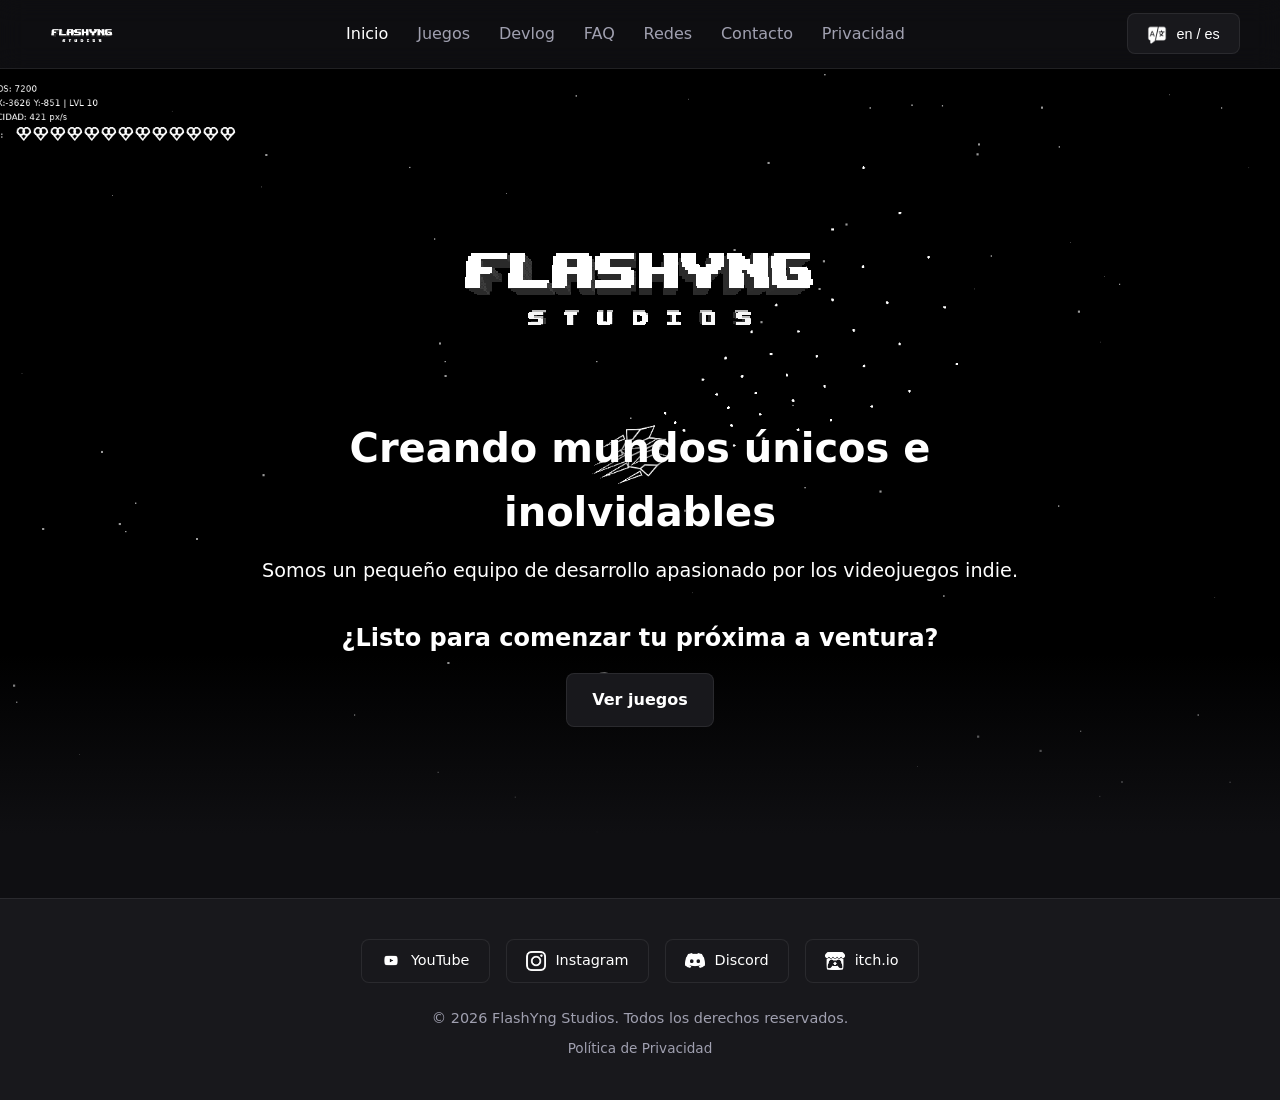
==== index.html @ 8a199bd9 "Add files via upload" ====
<!DOCTYPE html>
<html lang="es">
<head>
    <meta charset="UTF-8">
    <meta name="viewport" content="width=device-width, initial-scale=1.0">
    <meta name="description" content="Sitio oficial de FlashYng Studios. Descubre nuestros proyectos indie y únete a la comunidad.">
    <title>FlashYng Studios | Indie Game Studio</title>
    
    <!-- Hoja de estilos específica de la portada (incluye las variables y base automáticamente) -->
    <link rel="stylesheet" href="CSS/index.css">
</head>
<body>

    <!-- CABECERA FLOTANTE / MENU PRINCIPAL -->
    <header class="glass-header">
        <nav class="navbar">
            <a href="index.html" class="brand-logo">
                <img src="Assets/Images/FlashYngStudios/Logo.png" alt="Logo FlashYng Studios" class="logo-img">
            </a>

            <!-- Navegación entre las distintas páginas del sitio -->
            <ul class="nav-links">
                <li><a data-lang="menu-home" href="index.html" class="active">Inicio</a></li>
                <li><a data-lang="menu-games" href="games.html">Juegos</a></li>
                <li><a data-lang="menu-devlog" href="devlog.html">Devlog</a></li>
                <li><a data-lang="menu-faq" href="faq.html">FAQ</a></li>
                <li><a data-lang="menu-social" href="social.html">Redes</a></li>
                <li><a data-lang="menu-contact" href="contact.html">Contacto</a></li>
                <li><a data-lang="menu-privacity" href="privacy-policy.html">Privacidad</a></li>
            </ul>

            <!--
            <a href="https://discord.gg/7MVKK58HyQ" target="_blank" rel="noopener" class="btn btn-header">
                Discord
            </a>
            -->

            <!-- <a href="https://www.youtube.com/@FlashYngStudios" target="_blank" rel="noopener" class="social-btn"> -->

            <!-- <a target="_blank" rel="noopener" class="social-btn">
                <img src="Assets/Images/Icons/language_icon.png" alt="YouTube" class="social-icon">
                <span>en / es</span> <!- <span>en / es / pt / fr / de</span> ->
            </a> -->

            <button type="button" onclick="alternarIdioma()" class="social-btn">
                <img src="Assets/Images/Icons/language_icon.png" alt="Language" class="social-icon">
                <span>en / es</span>
            </button>

        </nav>
    </header>

    <main>
        <!-- SECCIÓN HERO CON SLIDER DE IMÁGENES DE FONDO -->
        <section class="hero-section">
            
            <!-- Contenedor del Slider: Agrega tantas imágenes como proyectos quieras mostrar -->
            <div class="hero-slider" id="hero-slider">
                <!-- La primera imagen lleva la clase 'active' para mostrarse al cargar -->
                <div class="slide active" style="background-image: url('Assets/Images/Games/Elements_gameplay.png');"></div>
                <div class="slide active" style="background-image: url('Assets/Images/Games/Miosteroids_gameplay.png');"></div>
                <!-- Agrega aquí más imágenes de tus otros juegos/proyectos -->
                <!-- <div class="slide" style="background-image: url('Assets/Images/project-2.png');"></div> -->
            </div>

            <!-- Contenido textual superpuesto -->
            <div class="hero-content">
                <img src="Assets/Images/FlashYngStudios/Logo.png" alt="Logo Promocional" class="hero-superposed-img pixel-art">
                
                <h1 data-lang="index-slogan">Creando mundos únicos e inolvidables</h1>
                <p data-lang="index-groupInfo">Somos un pequeño equipo de desarrollo apasionado por los videojuegos indie.</p>

                <h2 data-lang="index-start-text">¿Listo para comenzar tu próxima a ventura?</h2>


                <div class="hero-buttons">

                    <!--
                    <a href="https://discord.gg/7MVKK58HyQ" target="_blank" rel="noopener" class="btn btn-discord">
                        Únete a nuestro Discord
                    </a>
                    -->

                    <a data-lang="index-start-button" href="games.html" class="btn btn-secondary">
                        Ver Juegos
                    </a>

                </div>

            </div>

        </section>
    </main>

    <!-- PIE DE PÁGINA -->
    <footer>
        <div class="social-links-container">
            <a href="https://www.youtube.com/@FlashYngStudios" target="_blank" rel="noopener" class="social-btn">
                <img src="Assets/Images/Brand/youtube_icon.png" alt="YouTube" class="social-icon">
                <span>YouTube</span>
            </a>

            <a href="https://www.instagram.com/flashyngstudios" target="_blank" rel="noopener" class="social-btn">
                <img src="Assets/Images/Brand/instagram_icon.png" alt="Instagram" class="social-icon">
                <span>Instagram</span>
            </a>

            <a href="https://discord.gg/7MVKK58HyQ" target="_blank" rel="noopener" class="social-btn">
                <img src="Assets/Images/Brand/discord_icon.png" alt="Discord" class="social-icon">
                <span>Discord</span>
            </a>

            <a href="https://flashyng.itch.io" target="_blank" rel="noopener" class="social-btn">
                <img src="Assets/Images/Brand/itchio_icon.png" alt="itchio" class="social-icon">
                <span>itch.io</span>
            </a>
        </div>

        <p data-lang="footer-copyright">&copy; 2026 FlashYng Studios. Todos los derechos reservados.</p>
        <a data-lang="footer-privacity" href="privacy-policy.html" class="privacy-link">Política de Privacidad</a>
    </footer>

    <!-- Script para controlar la transición automática de imágenes de fondo -->
    <script src="./JS/changeHomeBackgrounds.js"></script>

    <script src="./JS/langSelector.js"></script>

</body>
</html>
---- CSS/index.css ----
@import '/CSS/base.css';

/* ==========================================================================
   HERO SLIDER SECTION
   ========================================================================== */
.hero-section {
    position: relative;
    min-height: 85vh;
    display: flex;
    align-items: center;
    justify-content: center;
    text-align: center;
    padding: 2rem;
    overflow: hidden;
}

/* Contenedor de imágenes de fondo para el Slider */
.hero-slider {
    position: absolute;
    top: 0;
    left: 0;
    width: 100%;
    height: 100%;
    z-index: 1;
}

.slide {
    position: absolute;
    top: 0;
    left: 0;
    width: 100%;
    height: 100%;
    background-size: cover;
    background-position: center;
    opacity: 0;
    transition: opacity 1.2s ease-in-out; /* Transición suave crossfade */
}

.slide.active {
    opacity: 1;
}

/* Degradado inferior (Fade a negro) */
.hero-section::after {
    content: '';
    position: absolute;
    bottom: 0;
    left: 0;
    width: 100%;
    height: 180px;
    background: linear-gradient(to bottom, transparent, var(--color-bg-main));
    pointer-events: none;
    z-index: 2;
}

/* Contenido sobre el fondo */
.hero-content {
    position: relative;
    z-index: 3;
    max-width: 800px;
    width: 100%;
    display: flex;
    flex-direction: column;
    align-items: center;
}

.hero-superposed-img {
    max-width: 480px; /*380px; / Tamaño ajustado para que no distorsione */
    width: 90%;
    height: auto;
    margin-top: -1rem;
    margin-bottom: 1rem;
    display: block;
}

.hero-content h1 {
    font-size: 2.5rem;
    margin-bottom: 0.8rem;
    text-shadow: 0 2px 10px rgba(0, 0, 0, 0.7);
}

.hero-content p {
    color: var(--text-secondary);
    font-size: 1.2rem;
    margin-bottom: 2rem;
    text-shadow: 0 2px 8px rgba(0, 0, 0, 0.7);
}

.hero-buttons {
    margin-top: 1rem;
    display: flex;
    gap: 1rem;
    justify-content: center;
    flex-wrap: wrap;
}

@media (max-width: 768px) {
    .hero-content h1 {
        font-size: 1.8rem;
    }
    
    .hero-content p {
        font-size: 1rem;
    }
    
    .hero-superposed-img {
        max-width: 240px;
    }
    
    .hero-buttons {
        flex-direction: column;
        width: 100%;
    }
}
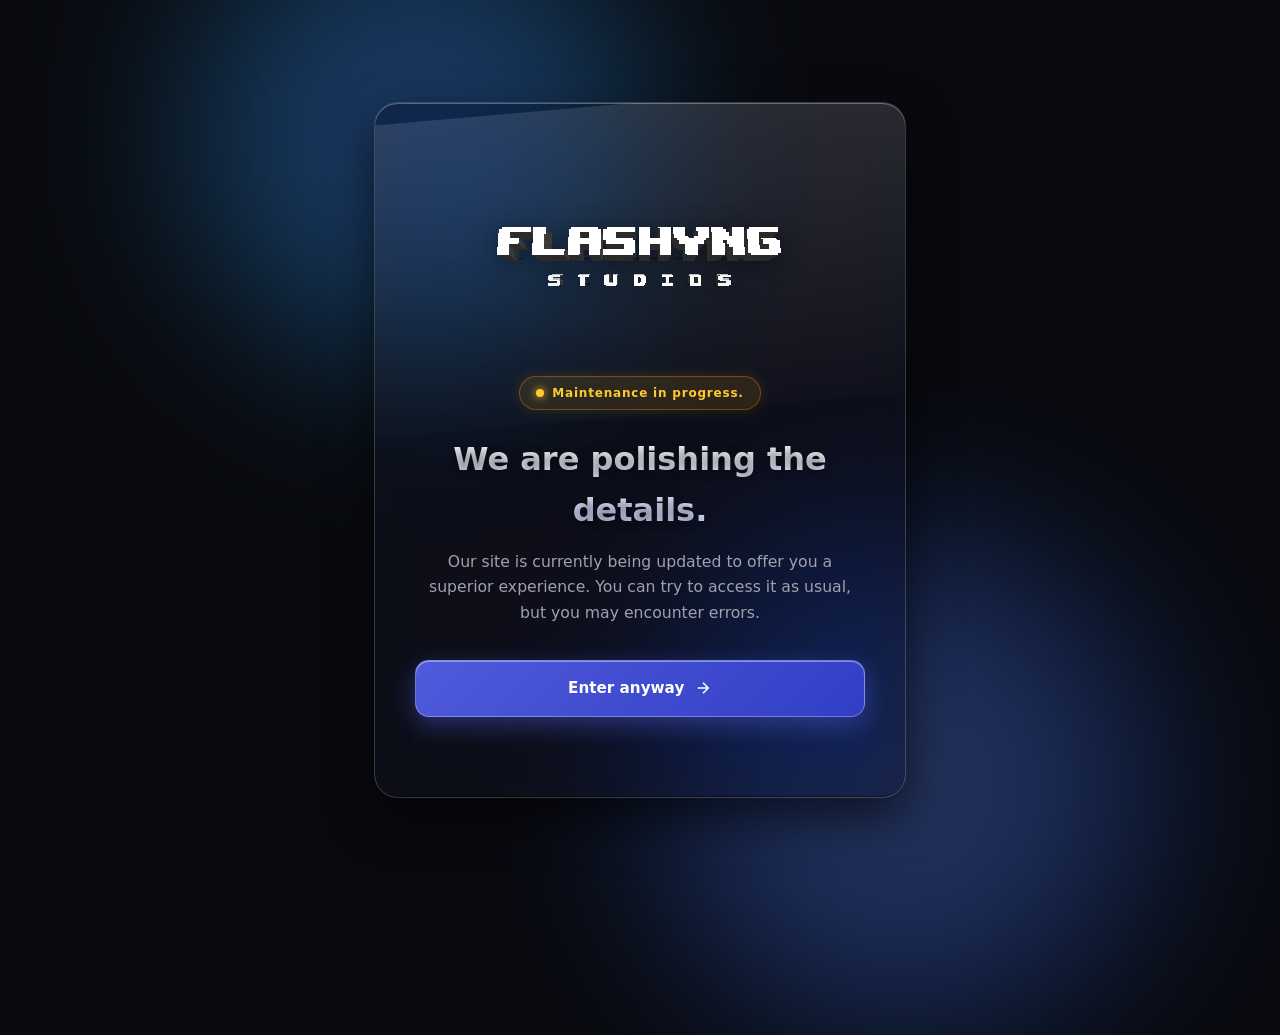
==== commit 198d9f0c: "Add files via upload" ====
--- a/index.html
+++ b/index.html
@@ -3,127 +3,25 @@
 <head>
     <meta charset="UTF-8">
     <meta name="viewport" content="width=device-width, initial-scale=1.0">
-    <meta name="description" content="Sitio oficial de FlashYng Studios. Descubre nuestros proyectos indie y únete a la comunidad.">
-    <title>FlashYng Studios | Indie Game Studio</title>
+    <title>Cargando... | FlashYng Studios</title>
     
-    <!-- Hoja de estilos específica de la portada (incluye las variables y base automáticamente) -->
-    <link rel="stylesheet" href="CSS/index.css">
+    <link rel="icon" type="image/png" href="Assets/Images/Brand/FlashYngStudios_Logo.png">
+    
+    <!-- Script controlador de redirección -->
+    <script src="./JS/noticeController.js"></script>
 </head>
-<body>
 
-    <!-- CABECERA FLOTANTE / MENU PRINCIPAL -->
-    <header class="glass-header">
-        <nav class="navbar">
-            <a href="index.html" class="brand-logo">
-                <img src="Assets/Images/FlashYngStudios/Logo.png" alt="Logo FlashYng Studios" class="logo-img">
-            </a>
+<!-- Google tag (gtag.js) -->
+<script async src="https://www.googletagmanager.com/gtag/js?id=G-ELCMVDMWVH"></script>
+<script>
+  window.dataLayer = window.dataLayer || [];
+  function gtag(){dataLayer.push(arguments);}
+  gtag('js', new Date());
 
-            <!-- Navegación entre las distintas páginas del sitio -->
-            <ul class="nav-links">
-                <li><a data-lang="menu-home" href="index.html" class="active">Inicio</a></li>
-                <li><a data-lang="menu-games" href="games.html">Juegos</a></li>
-                <li><a data-lang="menu-devlog" href="devlog.html">Devlog</a></li>
-                <li><a data-lang="menu-faq" href="faq.html">FAQ</a></li>
-                <li><a data-lang="menu-social" href="social.html">Redes</a></li>
-                <li><a data-lang="menu-contact" href="contact.html">Contacto</a></li>
-                <li><a data-lang="menu-privacity" href="privacy-policy.html">Privacidad</a></li>
-            </ul>
+  gtag('config', 'G-ELCMVDMWVH');
+</script>
 
-            <!--
-            <a href="https://discord.gg/7MVKK58HyQ" target="_blank" rel="noopener" class="btn btn-header">
-                Discord
-            </a>
-            -->
-
-            <!-- <a href="https://www.youtube.com/@FlashYngStudios" target="_blank" rel="noopener" class="social-btn"> -->
-
-            <!-- <a target="_blank" rel="noopener" class="social-btn">
-                <img src="Assets/Images/Icons/language_icon.png" alt="YouTube" class="social-icon">
-                <span>en / es</span> <!- <span>en / es / pt / fr / de</span> ->
-            </a> -->
-
-            <button type="button" onclick="alternarIdioma()" class="social-btn">
-                <img src="Assets/Images/Icons/language_icon.png" alt="Language" class="social-icon">
-                <span>en / es</span>
-            </button>
-
-        </nav>
-    </header>
-
-    <main>
-        <!-- SECCIÓN HERO CON SLIDER DE IMÁGENES DE FONDO -->
-        <section class="hero-section">
-            
-            <!-- Contenedor del Slider: Agrega tantas imágenes como proyectos quieras mostrar -->
-            <div class="hero-slider" id="hero-slider">
-                <!-- La primera imagen lleva la clase 'active' para mostrarse al cargar -->
-                <div class="slide active" style="background-image: url('Assets/Images/Games/Elements_gameplay.png');"></div>
-                <div class="slide active" style="background-image: url('Assets/Images/Games/Miosteroids_gameplay.png');"></div>
-                <!-- Agrega aquí más imágenes de tus otros juegos/proyectos -->
-                <!-- <div class="slide" style="background-image: url('Assets/Images/project-2.png');"></div> -->
-            </div>
-
-            <!-- Contenido textual superpuesto -->
-            <div class="hero-content">
-                <img src="Assets/Images/FlashYngStudios/Logo.png" alt="Logo Promocional" class="hero-superposed-img pixel-art">
-                
-                <h1 data-lang="index-slogan">Creando mundos únicos e inolvidables</h1>
-                <p data-lang="index-groupInfo">Somos un pequeño equipo de desarrollo apasionado por los videojuegos indie.</p>
-
-                <h2 data-lang="index-start-text">¿Listo para comenzar tu próxima a ventura?</h2>
-
-
-                <div class="hero-buttons">
-
-                    <!--
-                    <a href="https://discord.gg/7MVKK58HyQ" target="_blank" rel="noopener" class="btn btn-discord">
-                        Únete a nuestro Discord
-                    </a>
-                    -->
-
-                    <a data-lang="index-start-button" href="games.html" class="btn btn-secondary">
-                        Ver Juegos
-                    </a>
-
-                </div>
-
-            </div>
-
-        </section>
-    </main>
-
-    <!-- PIE DE PÁGINA -->
-    <footer>
-        <div class="social-links-container">
-            <a href="https://www.youtube.com/@FlashYngStudios" target="_blank" rel="noopener" class="social-btn">
-                <img src="Assets/Images/Brand/youtube_icon.png" alt="YouTube" class="social-icon">
-                <span>YouTube</span>
-            </a>
-
-            <a href="https://www.instagram.com/flashyngstudios" target="_blank" rel="noopener" class="social-btn">
-                <img src="Assets/Images/Brand/instagram_icon.png" alt="Instagram" class="social-icon">
-                <span>Instagram</span>
-            </a>
-
-            <a href="https://discord.gg/7MVKK58HyQ" target="_blank" rel="noopener" class="social-btn">
-                <img src="Assets/Images/Brand/discord_icon.png" alt="Discord" class="social-icon">
-                <span>Discord</span>
-            </a>
-
-            <a href="https://flashyng.itch.io" target="_blank" rel="noopener" class="social-btn">
-                <img src="Assets/Images/Brand/itchio_icon.png" alt="itchio" class="social-icon">
-                <span>itch.io</span>
-            </a>
-        </div>
-
-        <p data-lang="footer-copyright">&copy; 2026 FlashYng Studios. Todos los derechos reservados.</p>
-        <a data-lang="footer-privacity" href="privacy-policy.html" class="privacy-link">Política de Privacidad</a>
-    </footer>
-
-    <!-- Script para controlar la transición automática de imágenes de fondo -->
-    <script src="./JS/changeHomeBackgrounds.js"></script>
-
-    <script src="./JS/langSelector.js"></script>
-
+<body style="background-color: #090a0f;">
+    <!-- Página vacía de transición súper rápida -->
 </body>
 </html>
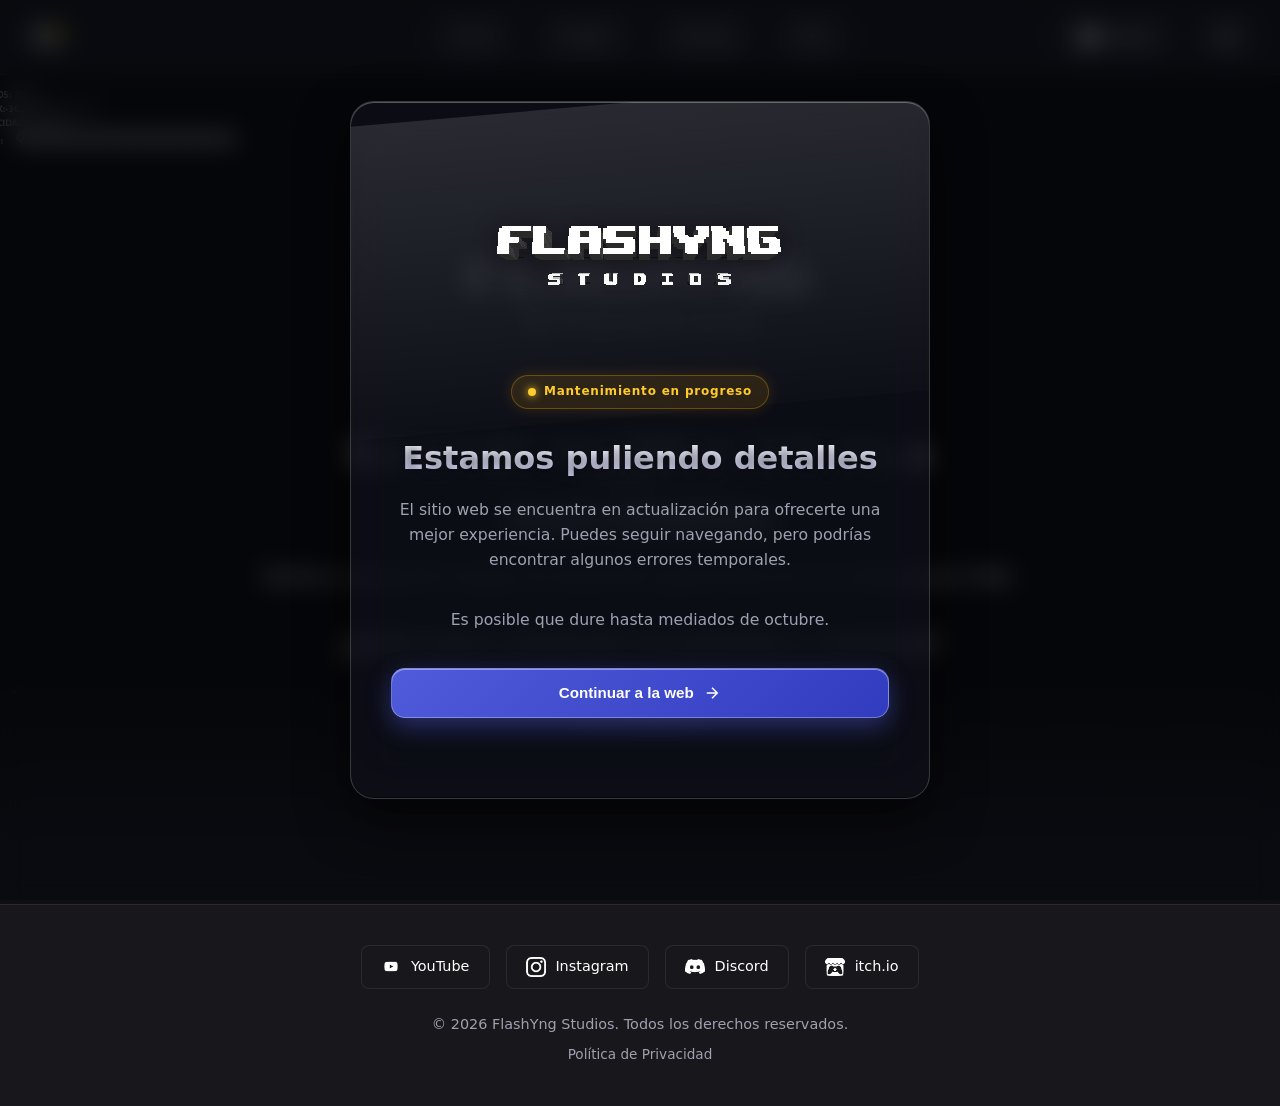
==== commit 4147ea32: "Add files via upload" ====
--- a/index.html
+++ b/index.html
@@ -3,12 +3,29 @@
 <head>
     <meta charset="UTF-8">
     <meta name="viewport" content="width=device-width, initial-scale=1.0">
-    <title>Cargando... | FlashYng Studios</title>
+    <meta name="description" content="Sitio oficial de FlashYng Studios. Descubre nuestros proyectos indie y únete a la comunidad.">
+    <title>FlashYng Studios | Indie Game Studio</title>
+
+    <!-- Favicon -->
+    <link rel="icon" type="image/png" href="Assets/Images/FlashYngStudios/FlashYngStudios_Icon_1to1_256px_BT.png">
+
+    <!-- Nombre de sitio para Google (og:site_name y Schema WebSite) -->
+    <meta property="og:site_name" content="FlashYng Studios">
+
+    <script type="application/ld+json">
+    {
+        "@context": "https://schema.org",
+        "@type": "WebSite",
+        "name": "FlashYng Studios",
+        "alternateName": ["FlashYngStudios", "Flash Yng Studios"],
+        "url": "https://flashyngstudios.github.io/"
+    }
+    </script>
     
-    <link rel="icon" type="image/png" href="Assets/Images/Brand/FlashYngStudios_Logo.png">
-    
-    <!-- Script controlador de redirección -->
-    <script src="./JS/noticeController.js"></script>
+    <!-- Hoja de estilos específica de la portada (incluye las variables y base automáticamente) -->
+    <link rel="stylesheet" href="CSS/home.css">
+
+    <link rel="stylesheet" href="CSS/notice.css">
 </head>
 
 <!-- Google tag (gtag.js) -->
@@ -21,7 +38,193 @@
   gtag('config', 'G-ELCMVDMWVH');
 </script>
 
-<body style="background-color: #090a0f;">
-    <!-- Página vacía de transición súper rápida -->
+<body>
+
+    <!-- CABECERA FLOTANTE / MENU PRINCIPAL -->
+    <header class="glass-header">
+        <nav class="navbar">
+            <!-- Logo siempre a la izquierda -->
+            <a href="home.html" class="logo-img">
+                <img src="Assets/Images/FlashYngStudios/FlashYngStudios_Icon_1to1_512px_BT.png" alt="Logo FlashYng Studios" class="logo-img">
+            </a>
+
+            <!-- Contenedor desplegable (Links del menú) -->
+            <div class="nav-menu" id="navMenu">
+                <ul class="nav-links">
+                    <li><a data-lang="menu-home" class="social-btn" href="home.html">Inicio</a></li>
+                    <li><a data-lang="menu-games" class="social-btn" href="games.html">Juegos</a></li>
+                    <li><a data-lang="menu-devlog" class="social-btn" href="devlog.html">Devlog</a></li>
+                    <li><a data-lang="menu-faq" class="social-btn" href="faq.html">FAQ</a></li>
+
+                    <!-- Opciones menos importantes que quieres ocultar cuando el menú NO está abierto -->
+                    <li class="hide-on-collapsed"><a data-lang="menu-social" class="social-btn" href="social.html">Redes</a></li>
+                    <li class="hide-on-collapsed"><a data-lang="menu-contact" class="social-btn" href="contact.html">Contacto</a></li>
+                    <li class="hide-on-collapsed"><a data-lang="menu-privacity" class="social-btn" href="privacy-policy.html">Privacidad</a></li>
+                </ul>
+            </div>
+
+            <!-- Botón de lenguaje (entre links centrales y menú hamburguesa) -->
+            <button type="button" onclick="alternarIdioma()" class="social-btn lang-btn">
+                <img src="Assets/Images/Icons/language_icon.png" alt="Language" class="social-icon">
+                <span>en / es</span>
+            </button>
+
+            <!-- Botón de menú hamburguesa (lo más a la derecha posible) -->
+            <button type="button" class="social-btn burger-btn" id="burgerBtn" aria-label="Abrir menú">
+                <img src="Assets/Images/Icons/hamburgerMenu_T_W.png" alt="hamburgerMenu" class="social-icon">
+            </button>
+        </nav>
+    </header>
+
+    <main>
+        <!-- SECCIÓN HERO CON SLIDER DE IMÁGENES DE FONDO -->
+        <section class="hero-section">
+            
+            <!-- Contenedor del Slider: Agrega tantas imágenes como proyectos quieras mostrar -->
+            <div class="hero-slider" id="hero-slider">
+                <!-- La primera imagen lleva la clase 'active' para mostrarse al cargar -->
+                <div class="slide active" style="background-image: url('Assets/Images/Games/Elements_gameplay.png');"></div>
+                <div class="slide active" style="background-image: url('Assets/Images/Games/Miosteroids_gameplay.png');"></div>
+                <!-- Agrega aquí más imágenes de tus otros juegos/proyectos -->
+                <!-- <div class="slide" style="background-image: url('Assets/Images/project-2.png');"></div> -->
+            </div>
+
+            <!-- Contenido textual superpuesto -->
+            <div class="hero-content">
+                <img src="Assets/Images/FlashYngStudios/FlashYngStudios_Logo.png" alt="Logo Promocional" class="hero-superposed-img pixel-art">
+                
+                <h1 data-lang="index-slogan">Creando mundos únicos e inolvidables</h1>
+                <p data-lang="index-groupInfo">Somos un pequeño equipo de desarrollo apasionado por los videojuegos indie.</p>
+
+                <h2 data-lang="index-start-text">¿Listo para comenzar tu próxima a ventura?</h2>
+
+
+                <div class="hero-buttons">
+
+                    <!--
+                    <a href="https://discord.gg/7MVKK58HyQ" target="_blank" rel="noopener" class="btn btn-discord">
+                        Únete a nuestro Discord
+                    </a>
+                    -->
+
+                    <a data-lang="index-start-button" href="games.html" class="btn btn-secondary">
+                        Ver Juegos
+                    </a>
+
+                </div>
+
+            </div>
+
+        </section>
+    </main>
+
+    <!-- PIE DE PÁGINA -->
+    <footer>
+        <div class="social-links-container">
+            <a href="https://www.youtube.com/@FlashYngStudios" target="_blank" rel="noopener" class="social-btn">
+                <img src="Assets/Images/Brand/youtube_icon.png" alt="YouTube" class="social-icon">
+                <span>YouTube</span>
+            </a>
+
+            <a href="https://www.instagram.com/flashyngstudios" target="_blank" rel="noopener" class="social-btn">
+                <img src="Assets/Images/Brand/instagram_icon.png" alt="Instagram" class="social-icon">
+                <span>Instagram</span>
+            </a>
+
+            <a href="https://discord.gg/7MVKK58HyQ" target="_blank" rel="noopener" class="social-btn">
+                <img src="Assets/Images/Brand/discord_icon.png" alt="Discord" class="social-icon">
+                <span>Discord</span>
+            </a>
+
+            <a href="https://flashyng.itch.io" target="_blank" rel="noopener" class="social-btn">
+                <img src="Assets/Images/Brand/itchio_icon.png" alt="itchio" class="social-icon">
+                <span>itch.io</span>
+            </a>
+        </div>
+
+        <p data-lang="footer-copyright">&copy; 2026 FlashYng Studios. Todos los derechos reservados.</p>
+        <a data-lang="footer-privacity" href="privacy-policy.html" class="privacy-link">Política de Privacidad</a>
+    </footer>
+
+    <!-- Script para controlar la transición automática de imágenes de fondo -->
+    <script src="./JS/changeHomeBackgrounds.js"></script>
+
+    <script src="./JS/langSelector.js"></script>
+    <script src="./JS/hamburguerMenuToggle.js"></script>
+
+    <!-- BANNER / CARTEL AVISO FLOTANTE (AERO GLASS) -->
+    <!-- Script cargador de avisos modulares -->
+    <script src="./JS/noticeLoader.js"></script>
+    <script>
+        // Carga el aviso deseado indicando la ruta del HTML
+        //cargarAviso('./HTML/Notices/maintenance.html');
+        
+        // Si en el futuro quieres cambiar de aviso, solo cambias la ruta:
+        // cargarAviso('Notices/security-alert.html');
+
+        // Ejemplo 1: Encuesta con fecha de expiración exacta (Modo 'definida')
+        /*
+        cargarAviso('./HTML/Notices/survey.html', {
+            modo: 'definida',
+            fecha: '2026-10-15', // Formato estándar AAAA-MM-DD
+            textoFecha: 'Disponible hasta el 15/10/2026'
+        });
+
+        // Ejemplo 2: Mantenimiento con fecha estimada (Modo 'estimada')
+        cargarAviso('./HTML/Notices/maintenance.html', {
+            modo: 'estimada',
+            textoFecha: 'Finalización estimada: Mediados de Octubre'
+        });
+
+        // Ejemplo 3: Aviso de emergencia o permanente (Modo 'indefinida')
+        cargarAviso('./HTML/Notices/security.html', {
+            modo: 'indefinida'
+        });
+        */
+
+        /*
+            // Ejemplo para Encuesta en Google Forms
+            cargarAviso('./HTML/Notices/survey.html', {
+                modo: 'definida',
+                fecha: '2026-10-15',
+                textoFecha: 'Disponible hasta el 15/10/2026',
+                url: 'https://forms.google.com/tu-encuesta'
+            });
+        */
+        /*
+        cargarAviso('./HTML/Notices/maintenance.html', {
+            modo: 'estimada',
+            fecha: '2026-10-15', // Formato estándar AAAA-MM-DD o YYYY-MM-DD
+            textoFecha: 'Mediados de octubre'
+        });
+        */
+
+        // --- OPCCIÓN A: Probar Encuesta (Modo 'definida' con fecha de expiración y link) ---
+        /*
+        cargarAviso('./HTML/Notices/survey.html', {
+            modo: 'definida',
+            fecha: '2026-10-15',
+            textoFecha: 'Disponible para responder hasta el 15/10/2026.',
+            url: 'https://forms.google.com'
+        });
+        */
+        // --- OPCIÓN B: Probar Alerta de Seguridad (Modo 'indefinida' sin expiración) ---
+        /*
+        cargarAviso('./HTML/Notices/security-alert.html', {
+            modo: 'indefinida',
+            textoFecha: 'Estado: Investigando y asegurando cuentas.'
+        });
+        */
+
+        // --- OPCIÓN C: Probar Mantenimiento (Modo 'estimada') ---
+        
+        cargarAviso('./HTML/Notices/maintenance.html', {
+            modo: 'estimada',
+            fecha: '2026-10-15',
+            textoFecha: 'Es posible que dure hasta mediados de octubre.'
+        });
+        
+    </script>
+
 </body>
 </html>
--- a/CSS/home.css
+++ b/CSS/home.css
@@ -0,0 +1,115 @@
+@import '/CSS/base.css';
+
+/* ==========================================================================
+   HERO SLIDER SECTION
+   ========================================================================== */
+.hero-section {
+    position: relative;
+    min-height: 85vh;
+    display: flex;
+    align-items: center;
+    justify-content: center;
+    text-align: center;
+    padding: 2rem;
+    overflow: hidden;
+}
+
+/* Contenedor de imágenes de fondo para el Slider */
+.hero-slider {
+    position: absolute;
+    top: 0;
+    left: 0;
+    width: 100%;
+    height: 100%;
+    z-index: 1;
+}
+
+.slide {
+    position: absolute;
+    top: 0;
+    left: 0;
+    width: 100%;
+    height: 100%;
+    background-size: cover;
+    background-position: center;
+    opacity: 0;
+    transition: opacity 1.2s ease-in-out; /* Transición suave crossfade */
+}
+
+.slide.active {
+    opacity: 1;
+}
+
+/* Degradado inferior (Fade a negro) */
+.hero-section::after {
+    content: '';
+    position: absolute;
+    bottom: 0;
+    left: 0;
+    width: 100%;
+    height: 180px;
+    background: linear-gradient(to bottom, transparent, var(--color-bg-main));
+    pointer-events: none;
+    z-index: 2;
+}
+
+/* Contenido sobre el fondo */
+.hero-content {
+    position: relative;
+    z-index: 3;
+    max-width: 800px;
+    width: 100%;
+    display: flex;
+    flex-direction: column;
+    align-items: center;
+}
+
+.hero-superposed-img {
+    max-width: 480px; /*380px; / Tamaño ajustado para que no distorsione */
+    width: 90%;
+    height: auto;
+    margin-top: -1rem;
+    margin-bottom: 1rem;
+    display: block;
+}
+
+.hero-content h1 {
+    font-size: 2.5rem;
+    margin-bottom: 0.8rem;
+    text-shadow: 0 2px 10px rgba(0, 0, 0, 0.7);
+}
+
+.hero-content p {
+    color: var(--text-secondary);
+    font-size: 1.2rem;
+    margin-bottom: 2rem;
+    text-shadow: 0 2px 8px rgba(0, 0, 0, 0.7);
+}
+
+.hero-buttons {
+    margin-top: 1rem;
+    display: flex;
+    gap: 1rem;
+    justify-content: center;
+    flex-wrap: wrap;
+}
+
+/* ==================== Adaptación Móvil ===================== */
+@media (max-width: 768px) {
+    .hero-content h1 {
+        font-size: 1.8rem;
+    }
+    
+    .hero-content p {
+        font-size: 1rem;
+    }
+    
+    .hero-superposed-img {
+        max-width: 240px;
+    }
+    
+    .hero-buttons {
+        flex-direction: column;
+        width: 100%;
+    }
+}
--- a/CSS/notice.css
+++ b/CSS/notice.css
@@ -0,0 +1,365 @@
+/* ==========================================================================
+   ESTILOS AERO / FRUTIGER GLASSMORPHISM (MANTENIMIENTO)
+   ========================================================================== */
+
+/* Fondo dinámico y centrado */
+/* ==========================================================================
+   CENTRADOR ABSOLUTO EN PANTALLA
+   ========================================================================== */
+
+   /*
+body {
+    margin: 0;
+    padding: 0;
+    min-height: 100vh;
+    min-height: 100dvh; /* Compatibilidad con navegadores móviles *
+    display: flex;
+    justify-content: center;
+    align-items: center;
+    position: relative;
+    background: #090a0f;
+    overflow-x: hidden;
+}
+    */
+    
+/*
+body {
+    min-height: 100vh;
+    display: flex;
+    justify-content: center;
+    align-items: center;
+    position: relative;
+    background: #090a0f;
+    overflow: hidden;
+}
+*/
+
+/* Orbes resplandecientes estilo Aero de fondo */
+.aero-bg {
+    position: absolute;
+    width: 100%;
+    height: 100%;
+    top: 0;
+    left: 0;
+    z-index: 0;
+    pointer-events: none;
+}
+
+.aero-orb {
+    position: absolute;
+    border-radius: 50%;
+    filter: blur(90px);
+    opacity: 0.35;
+    animation: orbFloat 10s ease-in-out infinite alternate;
+}
+
+.orb-1 {
+    width: 450px;
+    height: 450px;
+    background: radial-gradient(circle, #5865f2 0%, #00d2ff 100%);
+    top: -10%;
+    left: 15%;
+}
+
+.orb-2 {
+    width: 500px;
+    height: 500px;
+    background: radial-gradient(circle, #7289da 0%, #0051ff 100%);
+    bottom: -15%;
+    right: 10%;
+    animation-delay: -5s;
+}
+
+@keyframes orbFloat {
+    0% { transform: translateY(0) scale(1); }
+    100% { transform: translateY(-40px) scale(1.08); }
+}
+
+/* Contenedor y Tarjeta Aero Glass */
+.maintenance-wrapper {
+    position: relative;
+    z-index: 10;
+    width: 100%;
+    max-width: 580px;
+    padding: 1.5rem;
+    box-sizing: border-box;
+    /* Asegura que si el alto es pequeño, no se desplace raro */
+    margin: auto; 
+}
+/*
+.maintenance-wrapper {
+    position: relative;
+    z-index: 10;
+    width: 100%;
+    max-width: 580px;
+    padding: 1.5rem;
+}
+*/
+
+.aero-card {
+    position: relative;
+    background: rgba(20, 22, 32, 0.45);
+    backdrop-filter: blur(25px) saturate(180%);
+    -webkit-backdrop-filter: blur(25px) saturate(180%);
+    border: 1px solid rgba(255, 255, 255, 0.18);
+    border-radius: 24px;
+    padding: 3rem 2.5rem;
+    text-align: center;
+    box-shadow: 0 20px 50px rgba(0, 0, 0, 0.6),
+                inset 0 1px 0 rgba(255, 255, 255, 0.3),
+                inset 0 -1px 0 rgba(0, 0, 0, 0.5);
+    overflow: hidden;
+
+    align-items: center; /* Centra horizontalmente todos los elementos internos */
+}
+
+/* Reflejo superior estilo cristal grabado */
+.glass-reflection {
+    position: absolute;
+    top: 0;
+    left: -50%;
+    width: 200%;
+    height: 45%;
+    background: linear-gradient(
+        180deg, 
+        rgba(255, 255, 255, 0.12) 0%, 
+        rgba(255, 255, 255, 0.01) 100%
+    );
+    transform: rotate(-5deg);
+    pointer-events: none;
+}
+
+/* Logo */
+.brand-logo-aero {
+    height: 196px;
+    width: auto;
+    margin: 0 auto 1.8rem auto;
+    filter: drop-shadow(0 4px 12px rgba(0, 0, 0, 0.4));
+}
+
+/* Badges / Estado */
+.status-badge {
+    display: inline-flex;
+    align-items: center;
+    gap: 0.5rem;
+    padding: 0.4rem 1rem;
+    background: rgba(255, 170, 0, 0.12);
+    border: 1px solid rgba(255, 170, 0, 0.3);
+    border-radius: 20px;
+    color: #ffca28;
+    font-size: 0.75rem;
+    font-weight: 700;
+    letter-spacing: 0.8px;
+    margin-bottom: 1.5rem;
+    box-shadow: 0 0 15px rgba(255, 170, 0, 0.15);
+}
+
+.status-dot {
+    width: 8px;
+    height: 8px;
+    background-color: #ffca28;
+    border-radius: 50%;
+    box-shadow: 0 0 8px #ffca28;
+    animation: pulse 1.8s infinite;
+}
+
+@keyframes pulse {
+    0% { opacity: 0.4; }
+    50% { opacity: 1; transform: scale(1.2); }
+    100% { opacity: 0.4; }
+}
+
+/* Textos */
+
+.aero-title {
+    font-size: 2rem;
+    font-weight: 800;
+    color: #ffffff;
+    margin-bottom: 0.8rem;
+    text-shadow: 0 2px 10px rgba(0, 0, 0, 0.5);
+    background: linear-gradient(180deg, #ffffff 0%, #d0d5ff 100%);
+    
+    /* Propiedades de recortes de texto (Agrega la versión estándar aquí) */
+    background-clip: text;
+    -webkit-background-clip: text;
+    -webkit-text-fill-color: transparent;
+}
+
+/*
+.aero-title {
+    font-size: 2rem;
+    font-weight: 800;
+    color: #ffffff;
+    margin-bottom: 0.8rem;
+    text-shadow: 0 2px 10px rgba(0, 0, 0, 0.5);
+    background: linear-gradient(180deg, #ffffff 0%, #d0d5ff 100%);
+    -webkit-background-clip: text;
+    -webkit-text-fill-color: transparent;
+}
+*/
+
+.aero-description {
+    color: var(--color-text-secondary);
+    font-size: 0.98rem;
+    line-height: 1.6;
+    margin-bottom: 2.2rem;
+}
+
+/* BOTONES AERO ULTRA INTERACTIVOS */
+/*
+.aero-actions {
+    display: flex;
+    justify-content: center;
+    width: 100%;
+    margin-bottom: 2rem;
+}
+*/
+
+.aero-actions {
+    display: flex;
+    flex-direction: column;
+    gap: 1rem;
+    margin-bottom: 2rem;
+}
+
+.aero-btn {
+    width: 100%; /* Si quieres que ocupe el ancho de la tarjeta */
+    /*max-width: 320px; / O el tamaño máximo que prefieras */
+
+    position: relative;
+    display: inline-flex;
+    align-items: center;
+    justify-content: center;
+    gap: 0.6rem;
+    padding: 0.95rem 1.8rem;
+    border-radius: 14px;
+    font-size: 0.95rem;
+    font-weight: 700;
+    text-decoration: none;
+    cursor: pointer;
+    transition: all 0.3s cubic-bezier(0.175, 0.885, 0.32, 1.275);
+    overflow: hidden;
+}
+
+/* Botón Primario (Aero Glow Blue) */
+.aero-btn.primary {
+    background: linear-gradient(135deg, rgba(88, 101, 242, 0.9) 0%, rgba(55, 66, 210, 0.9) 100%);
+    color: #ffffff;
+    border: 1px solid rgba(255, 255, 255, 0.3);
+    box-shadow: 0 8px 25px rgba(88, 101, 242, 0.4),
+                inset 0 1px 0 rgba(255, 255, 255, 0.4);
+}
+
+.aero-btn.primary:hover {
+    transform: translateY(-3px) scale(1.02);
+    background: linear-gradient(135deg, rgba(98, 111, 252, 1) 0%, rgba(65, 76, 220, 1) 100%);
+    box-shadow: 0 12px 30px rgba(88, 101, 242, 0.6),
+                0 0 15px rgba(0, 210, 255, 0.5),
+                inset 0 1px 0 rgba(255, 255, 255, 0.6);
+}
+
+.aero-btn.primary:active {
+    transform: translateY(-1px) scale(0.99);
+}
+
+/* Botón Secundario (Glass Frosted) */
+.aero-btn.secondary {
+    background: rgba(255, 255, 255, 0.05);
+    color: #ffffff;
+    border: 1px solid rgba(255, 255, 255, 0.12);
+    box-shadow: inset 0 1px 0 rgba(255, 255, 255, 0.1);
+}
+
+.aero-btn.secondary:hover {
+    transform: translateY(-2px);
+    background: rgba(255, 255, 255, 0.12);
+    border-color: rgba(255, 255, 255, 0.25);
+    box-shadow: 0 5px 15px rgba(0, 0, 0, 0.3);
+}
+
+.btn-icon {
+    width: 18px;
+    height: 18px;
+    transition: transform 0.3s ease;
+}
+
+.aero-btn.primary:hover .btn-icon {
+    transform: translateX(4px);
+}
+
+/* Enlaces del pie */
+.aero-footer-links p {
+    font-size: 0.82rem;
+    color: var(--color-text-secondary);
+    margin-bottom: 0.4rem;
+}
+
+.mini-socials {
+    display: flex;
+    justify-content: center;
+    align-items: center;
+    gap: 0.6rem;
+    font-size: 0.85rem;
+}
+
+.mini-socials a {
+    color: #a0c0ff;
+    text-decoration: none;
+    transition: color 0.2s ease, text-shadow 0.2s ease;
+}
+
+.mini-socials a:hover {
+    color: #ffffff;
+    text-shadow: 0 0 8px rgba(88, 101, 242, 0.8);
+}
+
+.mini-socials span {
+    color: rgba(255, 255, 255, 0.2);
+}
+
+/* ==========================================================================
+   MODAL FLOTANTE Y MODULAR PARA NOTIFICACIONES/AVISOS
+   ========================================================================== */
+
+/* Capa oscura translúcida (Overlay) sobre la página */
+.notice-overlay {
+    position: fixed;
+    top: 0;
+    left: 0;
+    width: 100vw;
+    height: 100vh;
+    background: rgba(9, 10, 15, 0.65); /* Oscurece el fondo sin tapar la web por completo */
+    backdrop-filter: blur(12px) saturate(160%);
+    -webkit-backdrop-filter: blur(12px) saturate(160%);
+    display: flex;
+    justify-content: center;
+    align-items: center;
+    z-index: 10000;
+    padding: 1.5rem;
+    box-sizing: border-box;
+    transition: opacity 0.3s ease, visibility 0.3s ease;
+}
+
+/* Ocultar el modal suavemente */
+.notice-overlay.hidden {
+    opacity: 0;
+    visibility: hidden;
+    pointer-events: none;
+}
+
+/* Ajuste del contenedor interno del modal */
+.notice-overlay .maintenance-wrapper {
+    margin: 0;
+    padding: 0;
+}
+
+/* ==================== Adaptación Móvil ===================== */
+@media (max-width: 480px) {
+    .aero-card {
+        padding: 2rem 1.5rem;
+    }
+
+    .aero-title {
+        font-size: 1.5rem;
+    }
+}
